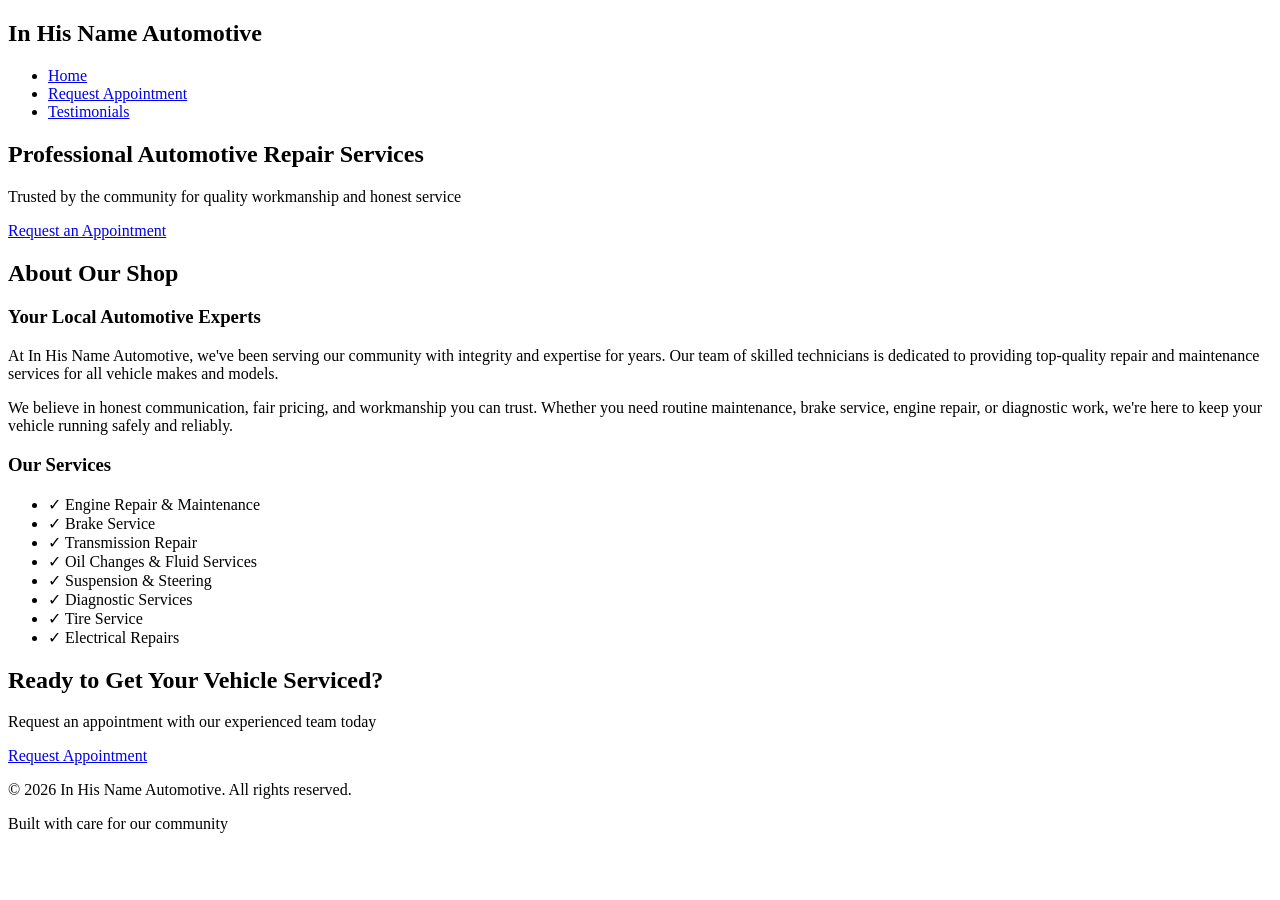
==== index.html @ a76ef9a7 "Create home page with business introduction" ====
<!DOCTYPE html>
<html lang="en">
<head>
    <meta charset="UTF-8">
    <meta name="viewport" content="width=device-width, initial-scale=1.0">
    <title>In His Name Automotive - Professional Repair Shop</title>
    <link rel="stylesheet" href="style.css">
</head>
<body>
    <!-- Navigation -->
    <nav class="navbar">
        <div class="container">
            <div class="logo">
                <h1>In His Name Automotive</h1>
            </div>
            <ul class="nav-links">
                <li><a href="index.html" class="active">Home</a></li>
                <li><a href="appointment.html">Request Appointment</a></li>
                <li><a href="testimonials.html">Testimonials</a></li>
            </ul>
        </div>
    </nav>

    <!-- Hero Section -->
    <section class="hero">
        <div class="container">
            <div class="hero-content">
                <h2>Professional Automotive Repair Services</h2>
                <p>Trusted by the community for quality workmanship and honest service</p>
                <a href="appointment.html" class="cta-button">Request an Appointment</a>
            </div>
        </div>
    </section>

    <!-- About Section -->
    <section class="about">
        <div class="container">
            <h2>About Our Shop</h2>
            <div class="about-content">
                <div class="about-text">
                    <h3>Your Local Automotive Experts</h3>
                    <p>At In His Name Automotive, we've been serving our community with integrity and expertise for years. Our team of skilled technicians is dedicated to providing top-quality repair and maintenance services for all vehicle makes and models.</p>
                    <p>We believe in honest communication, fair pricing, and workmanship you can trust. Whether you need routine maintenance, brake service, engine repair, or diagnostic work, we're here to keep your vehicle running safely and reliably.</p>
                </div>
                <div class="about-services">
                    <h3>Our Services</h3>
                    <ul class="services-list">
                        <li>✓ Engine Repair & Maintenance</li>
                        <li>✓ Brake Service</li>
                        <li>✓ Transmission Repair</li>
                        <li>✓ Oil Changes & Fluid Services</li>
                        <li>✓ Suspension & Steering</li>
                        <li>✓ Diagnostic Services</li>
                        <li>✓ Tire Service</li>
                        <li>✓ Electrical Repairs</li>
                    </ul>
                </div>
            </div>
        </div>
    </section>

    <!-- Call to Action -->
    <section class="cta-section">
        <div class="container">
            <h2>Ready to Get Your Vehicle Serviced?</h2>
            <p>Request an appointment with our experienced team today</p>
            <a href="appointment.html" class="cta-button">Request Appointment</a>
        </div>
    </section>

    <!-- Footer -->
    <footer class="footer">
        <div class="container">
            <p>&copy; 2026 In His Name Automotive. All rights reserved.</p>
            <p>Built with care for our community</p>
        </div>
    </footer>
</body>
</html>
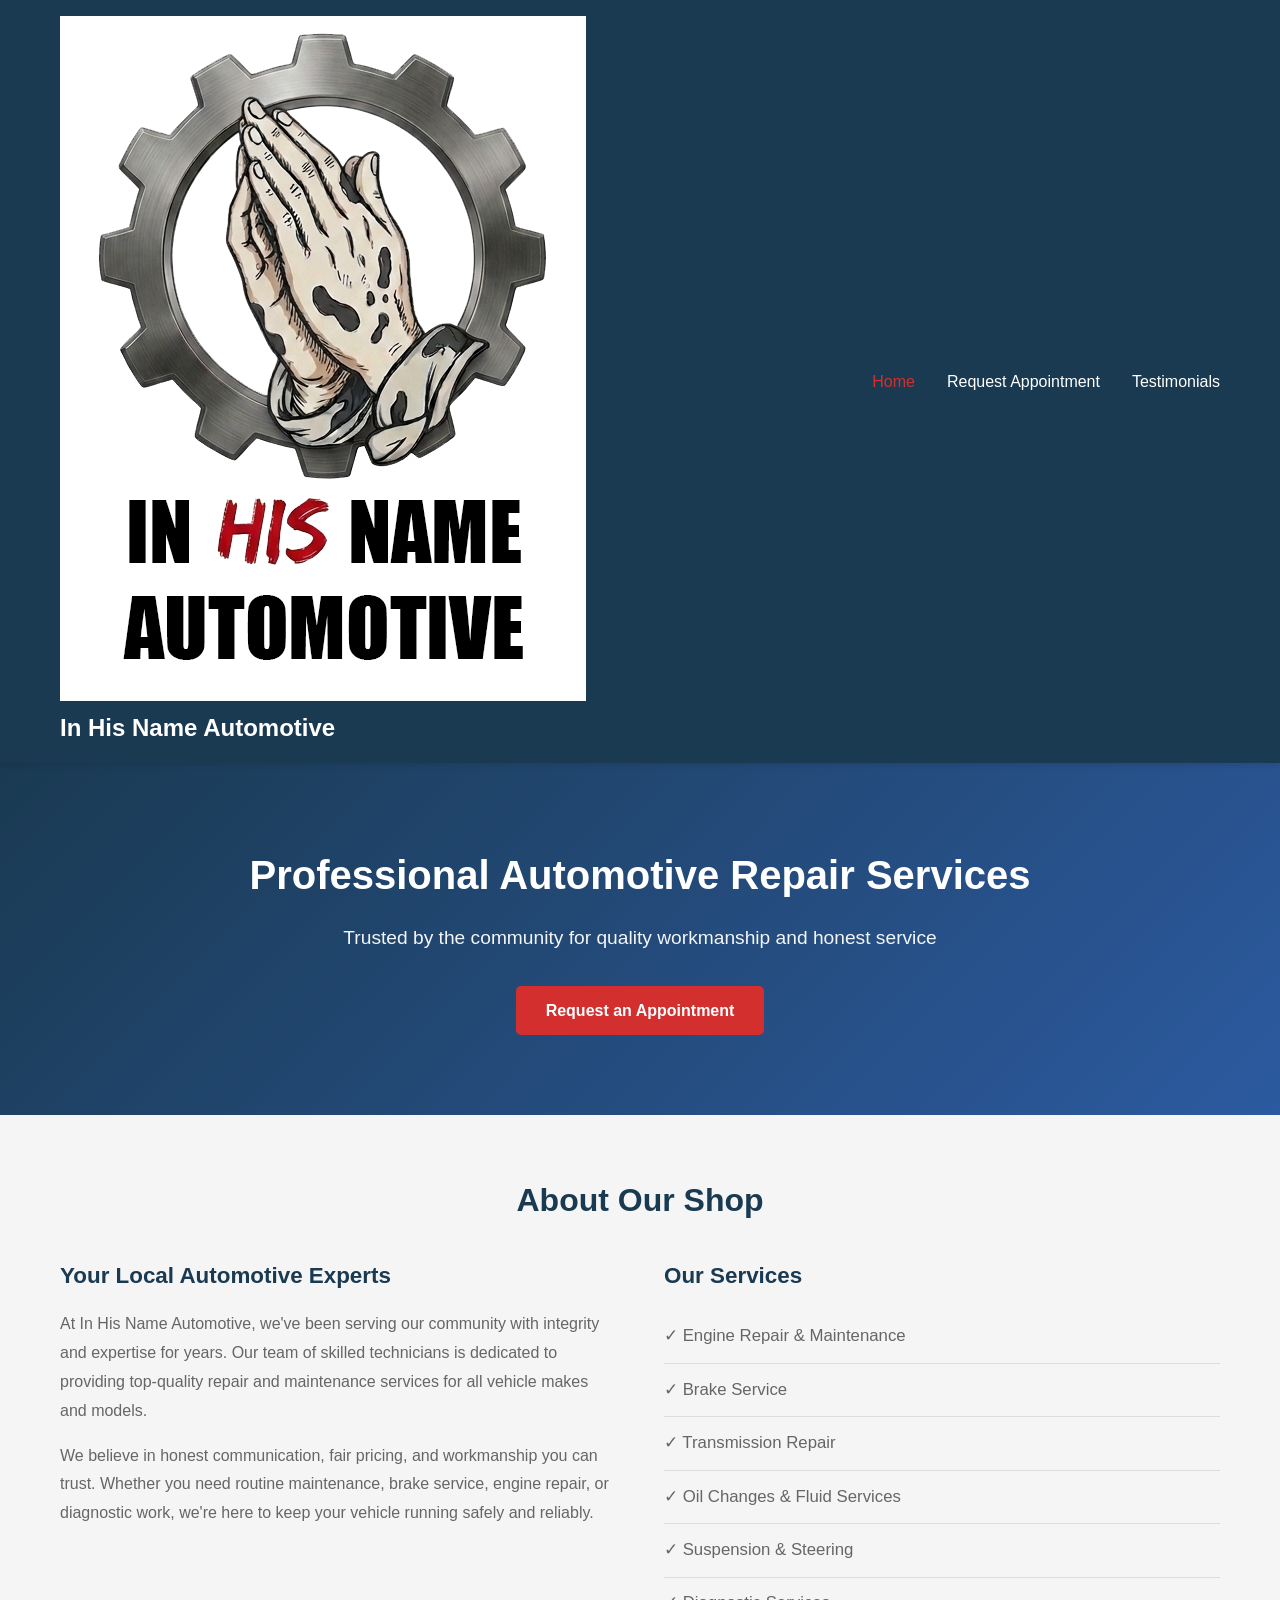
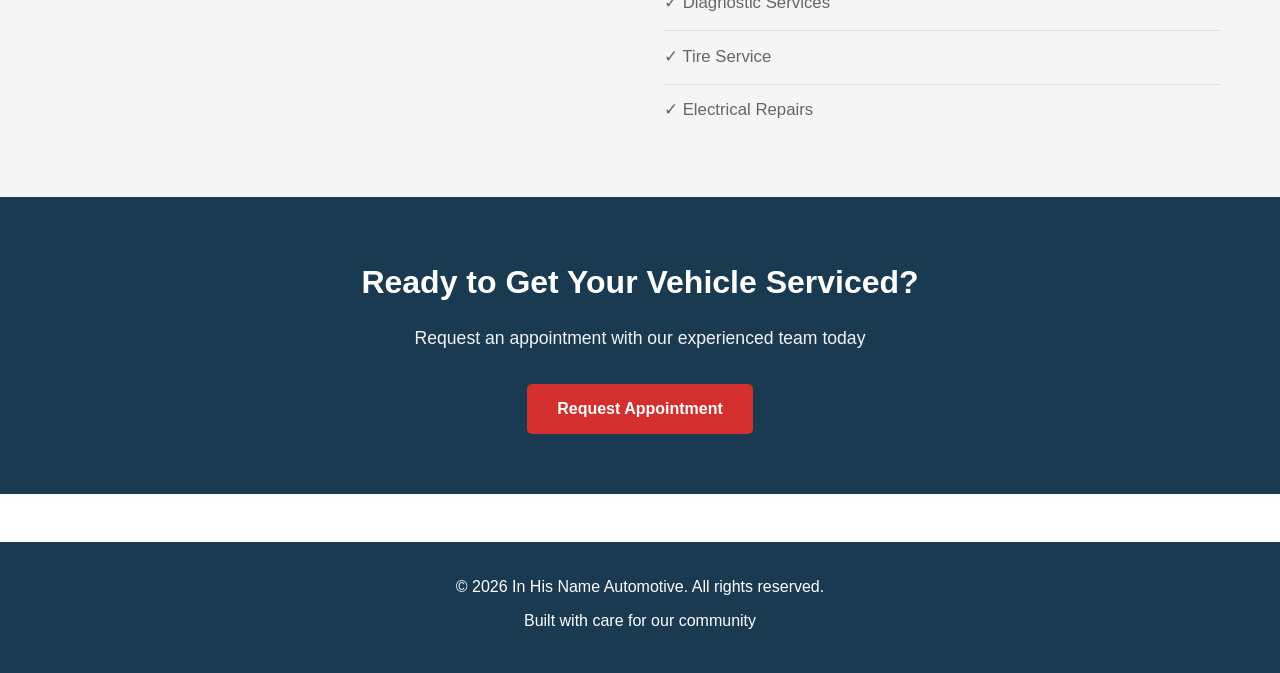
==== commit 521a00f1: "Replace logo text with logo image in navbar" ====
--- a/index.html
+++ b/index.html
@@ -11,7 +11,8 @@
     <nav class="navbar">
         <div class="container">
             <div class="logo">
-                <h1>In His Name Automotive</h1>
+               <img src="logo.png" alt="In His Name Automotive Logo" class="logo-image">
+              <h1>In His Name Automotive</h1>
             </div>
             <ul class="nav-links">
                 <li><a href="index.html" class="active">Home</a></li>
@@ -76,4 +77,4 @@
         </div>
     </footer>
 </body>
-</html>+</html>
--- a/style.css
+++ b/style.css
@@ -0,0 +1,409 @@
+/* General Styles */
+* {
+    margin: 0;
+    padding: 0;
+    box-sizing: border-box;
+}
+
+:root {
+    --primary-color: #1a3a52;
+    --secondary-color: #d32f2f;
+    --accent-color: #f5f5f5;
+    --text-color: #333;
+    --light-text: #666;
+    --border-color: #ddd;
+}
+
+body {
+    font-family: 'Segoe UI', Tahoma, Geneva, Verdana, sans-serif;
+    line-height: 1.6;
+    color: var(--text-color);
+}
+
+.container {
+    max-width: 1200px;
+    margin: 0 auto;
+    padding: 0 20px;
+}
+
+/* Navigation */
+.navbar {
+    background-color: var(--primary-color);
+    color: white;
+    padding: 1rem 0;
+    position: sticky;
+    top: 0;
+    z-index: 100;
+    box-shadow: 0 2px 5px rgba(0,0,0,0.1);
+}
+
+.navbar .container {
+    display: flex;
+    justify-content: space-between;
+    align-items: center;
+}
+
+.logo h1 {
+    font-size: 1.5rem;
+    font-weight: 700;
+}
+
+.nav-links {
+    display: flex;
+    list-style: none;
+    gap: 2rem;
+}
+
+.nav-links a {
+    color: white;
+    text-decoration: none;
+    font-weight: 500;
+    transition: color 0.3s ease;
+}
+
+.nav-links a:hover,
+.nav-links a.active {
+    color: var(--secondary-color);
+}
+
+/* Hero Section */
+.hero {
+    background: linear-gradient(135deg, var(--primary-color) 0%, #2c5aa0 100%);
+    color: white;
+    padding: 80px 20px;
+    text-align: center;
+}
+
+.hero-content h2 {
+    font-size: 2.5rem;
+    margin-bottom: 1rem;
+}
+
+.hero-content p {
+    font-size: 1.2rem;
+    margin-bottom: 2rem;
+    opacity: 0.95;
+}
+
+/* Buttons */
+.cta-button {
+    display: inline-block;
+    background-color: var(--secondary-color);
+    color: white;
+    padding: 12px 30px;
+    text-decoration: none;
+    border-radius: 5px;
+    font-weight: 600;
+    transition: background-color 0.3s ease, transform 0.2s ease;
+    border: none;
+    cursor: pointer;
+    font-size: 1rem;
+}
+
+.cta-button:hover {
+    background-color: #b71c1c;
+    transform: translateY(-2px);
+}
+
+.submit-button {
+    background-color: var(--secondary-color);
+    color: white;
+    padding: 12px 30px;
+    border: none;
+    border-radius: 5px;
+    font-weight: 600;
+    cursor: pointer;
+    font-size: 1rem;
+    transition: background-color 0.3s ease, transform 0.2s ease;
+    width: 100%;
+}
+
+.submit-button:hover {
+    background-color: #b71c1c;
+    transform: translateY(-2px);
+}
+
+/* About Section */
+.about {
+    padding: 60px 20px;
+    background-color: var(--accent-color);
+}
+
+.about h2 {
+    font-size: 2rem;
+    margin-bottom: 2rem;
+    text-align: center;
+    color: var(--primary-color);
+}
+
+.about-content {
+    display: grid;
+    grid-template-columns: 1fr 1fr;
+    gap: 3rem;
+    align-items: start;
+}
+
+.about-text h3,
+.about-services h3 {
+    color: var(--primary-color);
+    margin-bottom: 1rem;
+    font-size: 1.4rem;
+}
+
+.about-text p {
+    margin-bottom: 1rem;
+    color: var(--light-text);
+    line-height: 1.8;
+}
+
+.services-list {
+    list-style: none;
+}
+
+.services-list li {
+    padding: 0.8rem 0;
+    border-bottom: 1px solid var(--border-color);
+    color: var(--light-text);
+    font-size: 1.05rem;
+}
+
+.services-list li:last-child {
+    border-bottom: none;
+}
+
+/* CTA Section */
+.cta-section {
+    background-color: var(--primary-color);
+    color: white;
+    padding: 60px 20px;
+    text-align: center;
+}
+
+.cta-section h2 {
+    font-size: 2rem;
+    margin-bottom: 1rem;
+}
+
+.cta-section p {
+    font-size: 1.1rem;
+    margin-bottom: 2rem;
+    opacity: 0.95;
+}
+
+/* Appointment Section */
+.appointment-section {
+    padding: 60px 20px;
+    max-width: 700px;
+}
+
+.appointment-section h2 {
+    color: var(--primary-color);
+    font-size: 2rem;
+    margin-bottom: 0.5rem;
+    text-align: center;
+}
+
+.intro-text {
+    text-align: center;
+    color: var(--light-text);
+    margin-bottom: 2rem;
+    font-size: 1.05rem;
+}
+
+.appointment-form {
+    background-color: var(--accent-color);
+    padding: 2rem;
+    border-radius: 8px;
+    margin-bottom: 3rem;
+    border: 1px solid var(--border-color);
+}
+
+.form-group {
+    margin-bottom: 1.5rem;
+}
+
+.form-group label {
+    display: block;
+    margin-bottom: 0.5rem;
+    font-weight: 600;
+    color: var(--primary-color);
+}
+
+.form-group input,
+.form-group select,
+.form-group textarea {
+    width: 100%;
+    padding: 10px;
+    border: 1px solid var(--border-color);
+    border-radius: 4px;
+    font-family: inherit;
+    font-size: 1rem;
+}
+
+.form-group input:focus,
+.form-group select:focus,
+.form-group textarea:focus {
+    outline: none;
+    border-color: var(--secondary-color);
+    box-shadow: 0 0 5px rgba(211, 47, 47, 0.2);
+}
+
+.contact-info {
+    background-color: var(--accent-color);
+    padding: 2rem;
+    border-radius: 8px;
+    border: 1px solid var(--border-color);
+}
+
+.contact-info h3 {
+    color: var(--primary-color);
+    margin-bottom: 1rem;
+}
+
+.contact-info p {
+    margin-bottom: 0.8rem;
+    color: var(--light-text);
+}
+
+/* Testimonials Section */
+.testimonials-section {
+    padding: 60px 20px;
+    background-color: var(--accent-color);
+}
+
+.testimonials-section h2 {
+    font-size: 2rem;
+    color: var(--primary-color);
+    text-align: center;
+    margin-bottom: 1rem;
+}
+
+.testimonials-section > .intro-text {
+    text-align: center;
+    color: var(--light-text);
+    margin-bottom: 3rem;
+    font-size: 1.05rem;
+}
+
+.testimonials-grid {
+    display: grid;
+    grid-template-columns: repeat(auto-fit, minmax(300px, 1fr));
+    gap: 2rem;
+    margin-bottom: 3rem;
+}
+
+.testimonial-card {
+    background-color: white;
+    padding: 2rem;
+    border-radius: 8px;
+    box-shadow: 0 2px 8px rgba(0,0,0,0.1);
+    border-left: 4px solid var(--secondary-color);
+    transition: transform 0.3s ease, box-shadow 0.3s ease;
+}
+
+.testimonial-card:hover {
+    transform: translateY(-5px);
+    box-shadow: 0 4px 12px rgba(0,0,0,0.15);
+}
+
+.stars {
+    color: var(--secondary-color);
+    font-size: 1.2rem;
+    margin-bottom: 1rem;
+}
+
+.testimonial-text {
+    font-style: italic;
+    color: var(--light-text);
+    margin-bottom: 1rem;
+    line-height: 1.8;
+}
+
+.testimonial-author {
+    font-weight: 600;
+    color: var(--primary-color);
+}
+
+.testimonial-cta {
+    text-align: center;
+    background-color: white;
+    padding: 3rem;
+    border-radius: 8px;
+    box-shadow: 0 2px 8px rgba(0,0,0,0.1);
+}
+
+.testimonial-cta h3 {
+    color: var(--primary-color);
+    font-size: 1.5rem;
+    margin-bottom: 0.5rem;
+}
+
+.testimonial-cta p {
+    color: var(--light-text);
+    margin-bottom: 1.5rem;
+}
+
+/* Footer */
+.footer {
+    background-color: var(--primary-color);
+    color: white;
+    text-align: center;
+    padding: 2rem;
+    margin-top: 3rem;
+}
+
+.footer p {
+    margin-bottom: 0.5rem;
+}
+
+/* Responsive Design */
+@media (max-width: 768px) {
+    .nav-links {
+        flex-direction: column;
+        gap: 1rem;
+    }
+
+    .hero-content h2 {
+        font-size: 1.8rem;
+    }
+
+    .about-content {
+        grid-template-columns: 1fr;
+        gap: 2rem;
+    }
+
+    .testimonials-grid {
+        grid-template-columns: 1fr;
+    }
+
+    .appointment-section {
+        max-width: 100%;
+    }
+
+    .logo h1 {
+        font-size: 1.2rem;
+    }
+}
+
+@media (max-width: 480px) {
+    .hero-content h2 {
+        font-size: 1.5rem;
+    }
+
+    .hero-content p {
+        font-size: 1rem;
+    }
+
+    .navbar .container {
+        flex-direction: column;
+        gap: 1rem;
+    }
+
+    .nav-links {
+        gap: 0.5rem;
+    }
+
+    .nav-links a {
+        font-size: 0.9rem;
+    }
+}
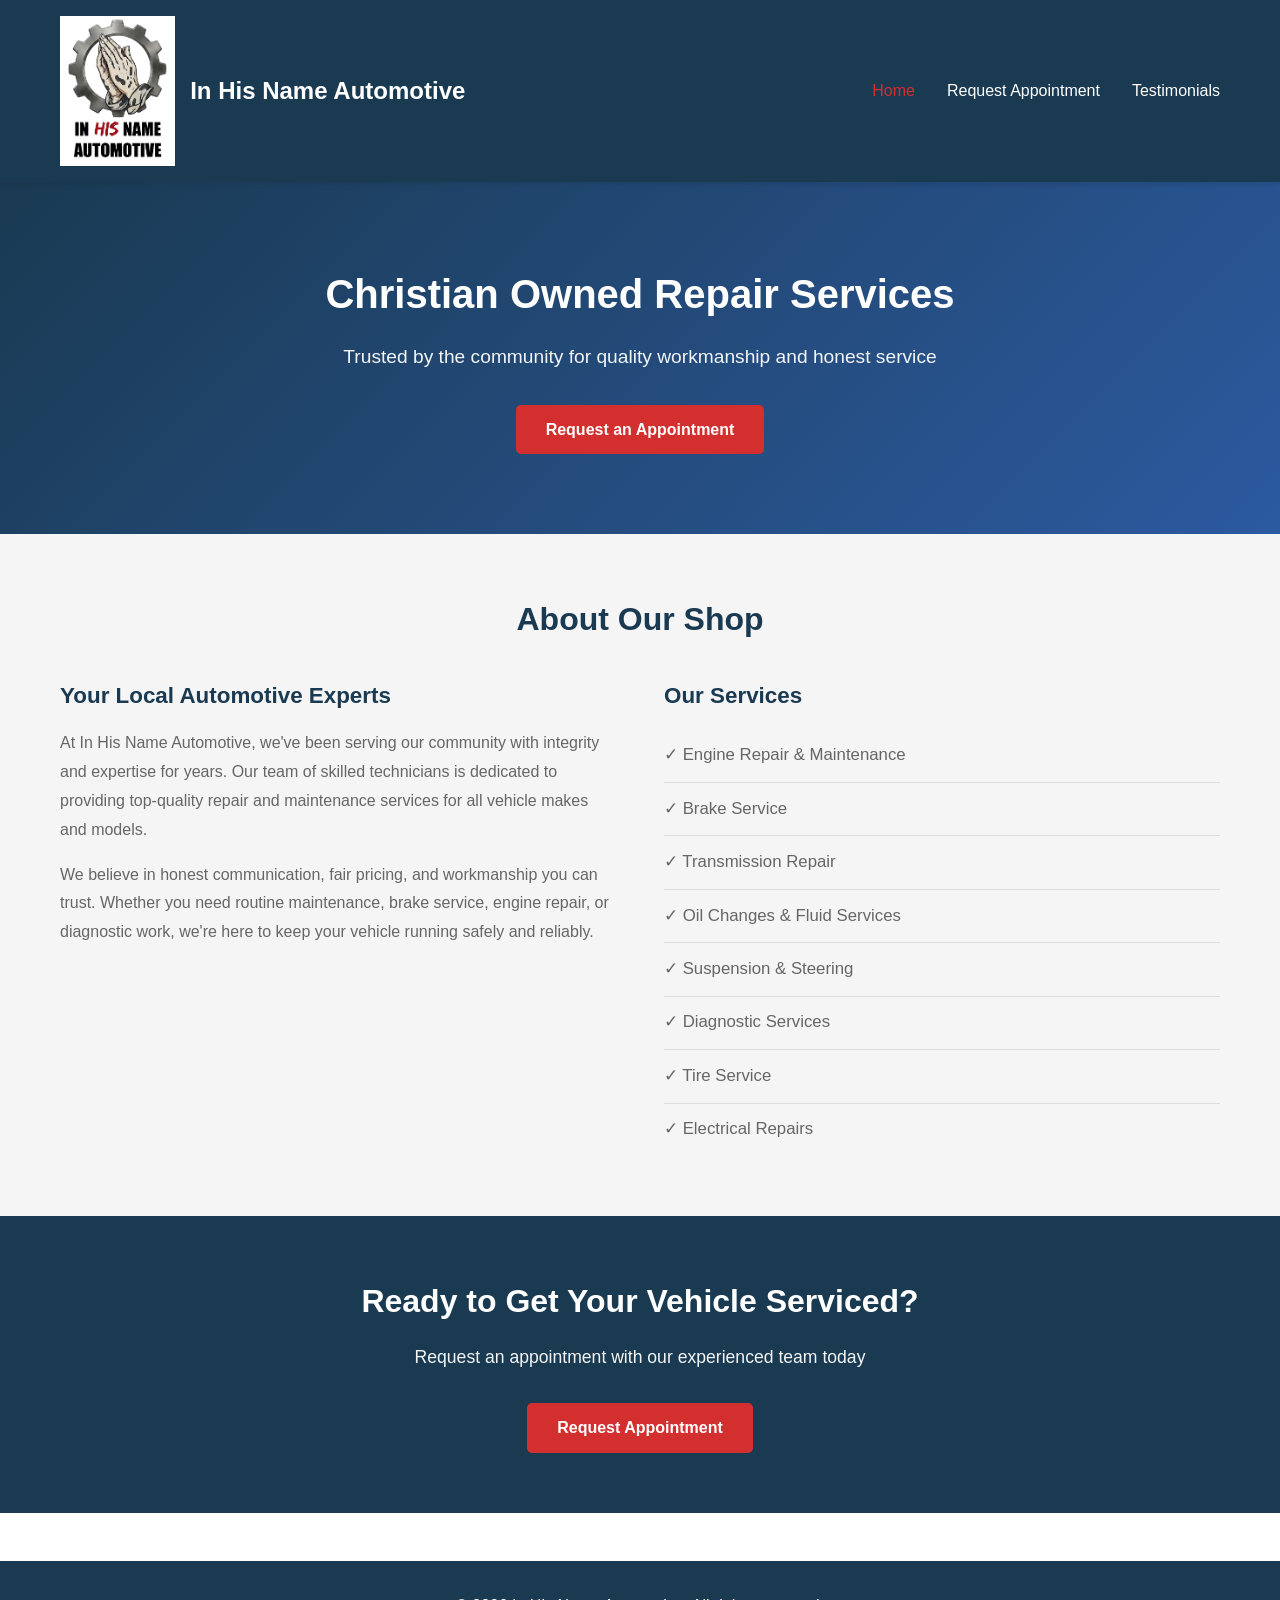
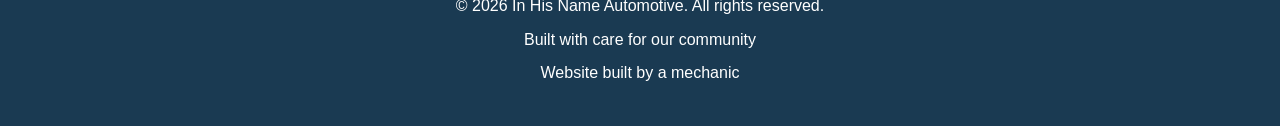
==== commit 8ad15a1c: "Update title and headings to reflect ownership" ====
--- a/index.html
+++ b/index.html
@@ -3,7 +3,7 @@
 <head>
     <meta charset="UTF-8">
     <meta name="viewport" content="width=device-width, initial-scale=1.0">
-    <title>In His Name Automotive - Professional Repair Shop</title>
+    <title>In His Name Automotive - Christian Owned Repair Shop</title>
     <link rel="stylesheet" href="style.css">
 </head>
 <body>
@@ -26,7 +26,7 @@
     <section class="hero">
         <div class="container">
             <div class="hero-content">
-                <h2>Professional Automotive Repair Services</h2>
+                <h2>Christian Owned Repair Services</h2>
                 <p>Trusted by the community for quality workmanship and honest service</p>
                 <a href="appointment.html" class="cta-button">Request an Appointment</a>
             </div>
@@ -74,6 +74,7 @@
         <div class="container">
             <p>&copy; 2026 In His Name Automotive. All rights reserved.</p>
             <p>Built with care for our community</p>
+            <p>Website built by a mechanic</p>
         </div>
     </footer>
 </body>
--- a/style.css
+++ b/style.css
@@ -47,7 +47,17 @@
     font-size: 1.5rem;
     font-weight: 700;
 }
-
+.logo-image {
+    height: 150px;
+    width: auto;
+    margin-right: 15px;
+    vertical-align: middle;
+}
+
+.logo {
+    display: flex;
+    align-items: center;
+}
 .nav-links {
     display: flex;
     list-style: none;
@@ -383,6 +393,10 @@
     .logo h1 {
         font-size: 1.2rem;
     }
+    
+    .logo-image {
+        height: 110px;
+    }
 }
 
 @media (max-width: 480px) {
@@ -406,4 +420,8 @@
     .nav-links a {
         font-size: 0.9rem;
     }
-}+    
+    .logo-image {
+        height: 90px;
+    }
+}
